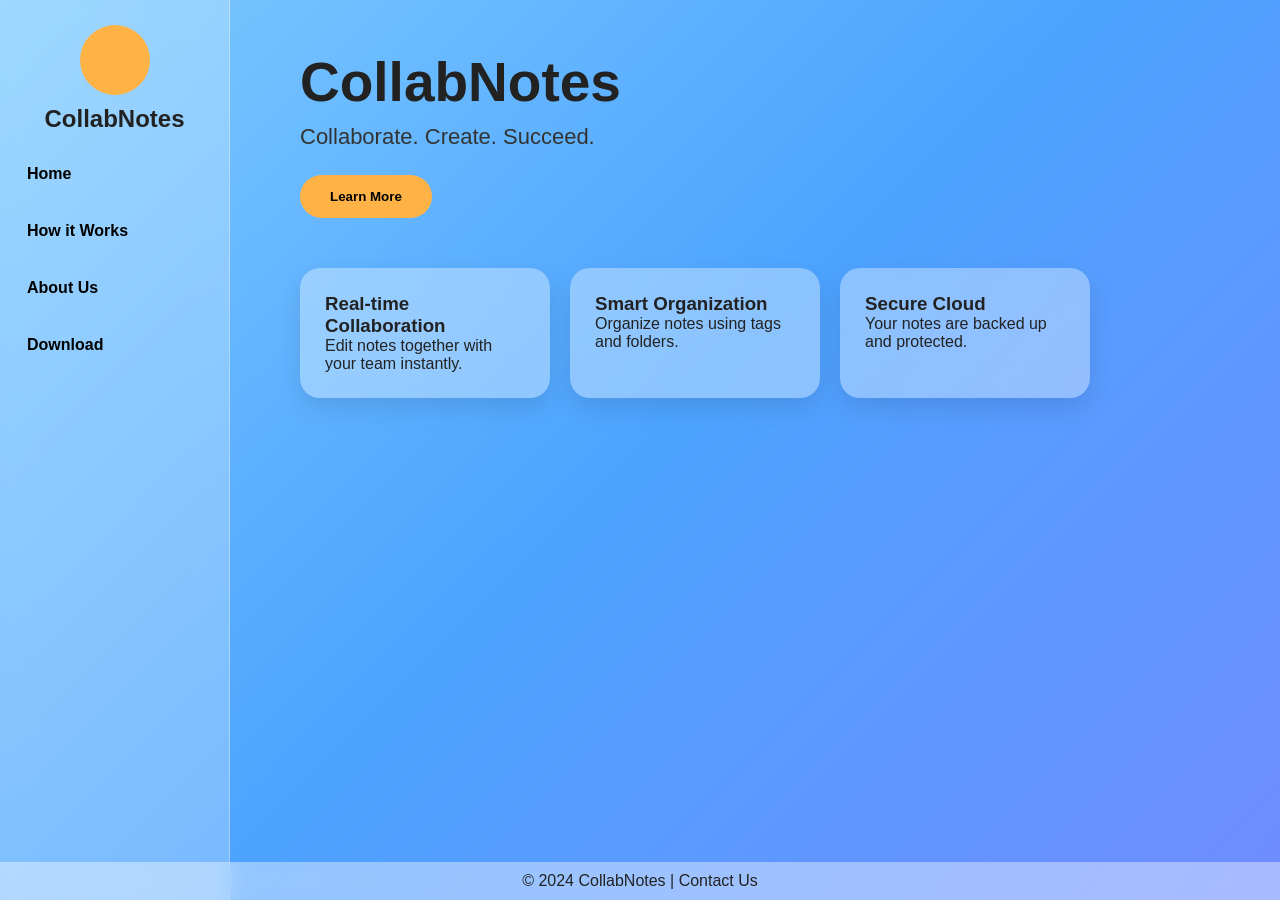
==== index.html @ 52bd03f5 "Add files via upload" ====
<!DOCTYPE html>
<html>

<head>
<title>CollabNotes</title>
<link rel="stylesheet" href="style.css">
</head>

<body>

<div class="sidebar">

<div class="logo-circle"></div>
<h2>CollabNotes</h2>

<a href="index.html">Home</a>
<a href="howitworks.html">How it Works</a>
<a href="about.html">About Us</a>
<a href="#">Download</a>

</div>


<div class="content">

<h1 class="hero-title">CollabNotes</h1>
<p class="hero-sub">Collaborate. Create. Succeed.</p>

<button class="hero-btn">Learn More</button>


<div class="cards">

<div class="card">
<h3>Real-time Collaboration</h3>
<p>Edit notes together with your team instantly.</p>
</div>

<div class="card">
<h3>Smart Organization</h3>
<p>Organize notes using tags and folders.</p>
</div>

<div class="card">
<h3>Secure Cloud</h3>
<p>Your notes are backed up and protected.</p>
</div>

</div>

</div>

<div class="footer">
© 2024 CollabNotes | Contact Us
</div>

</body>
</html>
---- style.css ----
*{
margin:0;
padding:0;
box-sizing:border-box;
font-family:'Segoe UI',sans-serif;
}

body{
background: linear-gradient(135deg,#7ecbff,#4da3ff,#6f8cff);
height:100vh;
color:#222;
}

/* SIDEBAR */

.sidebar{
position:fixed;
width:230px;
height:100%;
background:rgba(255,255,255,0.25);
backdrop-filter: blur(15px);
padding-top:25px;
border-right:1px solid rgba(255,255,255,0.3);
}

.logo-circle{
width:70px;
height:70px;
background:#ffb347;
border-radius:50%;
margin:auto;
margin-bottom:10px;
}

.sidebar h2{
text-align:center;
margin-bottom:20px;
}

.sidebar a{
display:block;
margin:15px;
padding:12px;
text-decoration:none;
color:black;
border-radius:10px;
transition:0.3s;
font-weight:600;
}

.sidebar a:hover{
background:#4da3ff;
color:white;
transform:translateX(5px);
}

/* CONTENT */

.content{
margin-left:250px;
padding:50px;
}

/* HERO */

.hero-title{
font-size:55px;
font-weight:700;
margin-bottom:10px;
}

.hero-sub{
font-size:22px;
margin-bottom:25px;
color:#333;
}

.hero-btn{
padding:14px 30px;
background:#ffb347;
border:none;
border-radius:30px;
font-weight:bold;
cursor:pointer;
transition:0.3s;
}

.hero-btn:hover{
transform:scale(1.1);
background:#ff9933;
}

/* CARDS */

.cards{
display:flex;
gap:20px;
margin-top:50px;
}

.card{
background:rgba(255,255,255,0.35);
backdrop-filter:blur(15px);
padding:25px;
border-radius:20px;
width:250px;
transition:0.3s;
box-shadow:0 10px 25px rgba(0,0,0,0.1);
}

.card:hover{
transform:translateY(-10px);
}

/* ABOUT */

.section{
margin-top:30px;
font-size:26px;
font-weight:600;
}

.line{
height:2px;
background:black;
margin:15px 0;
width:70%;
}

/* HOW IT WORKS */

.columns{
display:flex;
gap:40px;
margin-top:40px;
}

.col{
flex:1;
padding:30px;
background:rgba(255,255,255,0.35);
border-radius:20px;
text-align:center;
transition:0.3s;
}

.col:hover{
transform:scale(1.05);
}

/* FOOTER */

.footer{
position:fixed;
bottom:0;
width:100%;
text-align:center;
background:rgba(255,255,255,0.4);
padding:10px;
backdrop-filter:blur(10px);
}
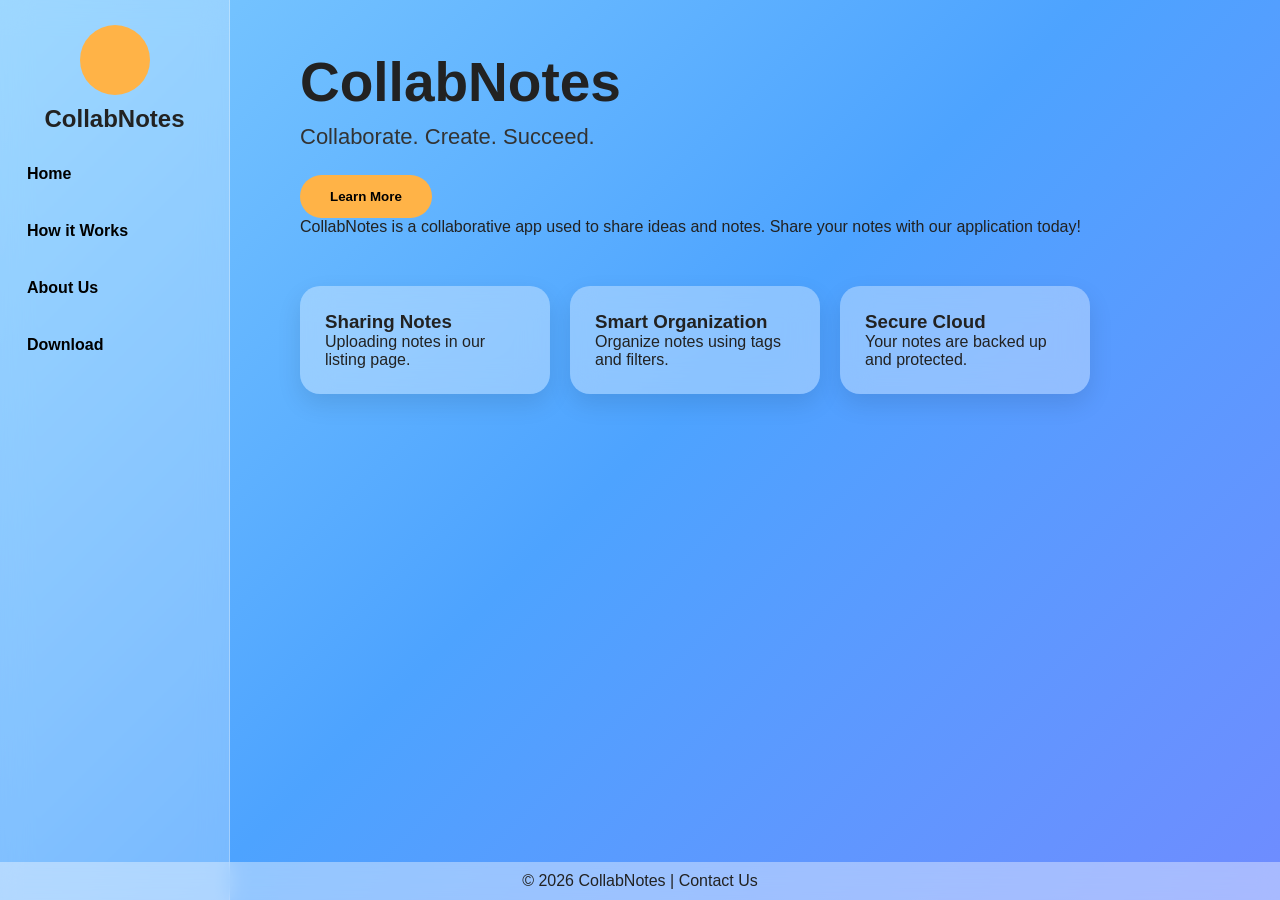
==== commit 08f0b9f8: "Revise index.html with logo and content updates Updated the index.html file with a logo image, added" ====
--- a/index.html
+++ b/index.html
@@ -4,13 +4,16 @@
 <head>
 <title>CollabNotes</title>
 <link rel="stylesheet" href="style.css">
+<link rel="icon" href="Logo.png">
 </head>
 
 <body>
 
 <div class="sidebar">
 
-<div class="logo-circle"></div>
+<div class="logo-circle">
+    <img src="Logo.png" alt="" width="70px">
+</div>
 <h2>CollabNotes</h2>
 
 <a href="index.html">Home</a>
@@ -26,19 +29,23 @@
 <h1 class="hero-title">CollabNotes</h1>
 <p class="hero-sub">Collaborate. Create. Succeed.</p>
 
-<button class="hero-btn">Learn More</button>
+<a href="howitworks.html">
+    <button class="hero-btn">Learn More</button>
+</a>
 
+
+        <p class="short-des">CollabNotes is a collaborative app used to share ideas and notes. Share your notes with our application today!</p>
 
 <div class="cards">
 
 <div class="card">
-<h3>Real-time Collaboration</h3>
-<p>Edit notes together with your team instantly.</p>
+<h3>Sharing Notes</h3>
+<p>Uploading notes in our listing page.</p>
 </div>
 
 <div class="card">
 <h3>Smart Organization</h3>
-<p>Organize notes using tags and folders.</p>
+<p>Organize notes using tags and filters.</p>
 </div>
 
 <div class="card">
@@ -51,8 +58,8 @@
 </div>
 
 <div class="footer">
-© 2024 CollabNotes | Contact Us
+© 2026 CollabNotes | Contact Us
 </div>
 
 </body>
-</html>+</html>
